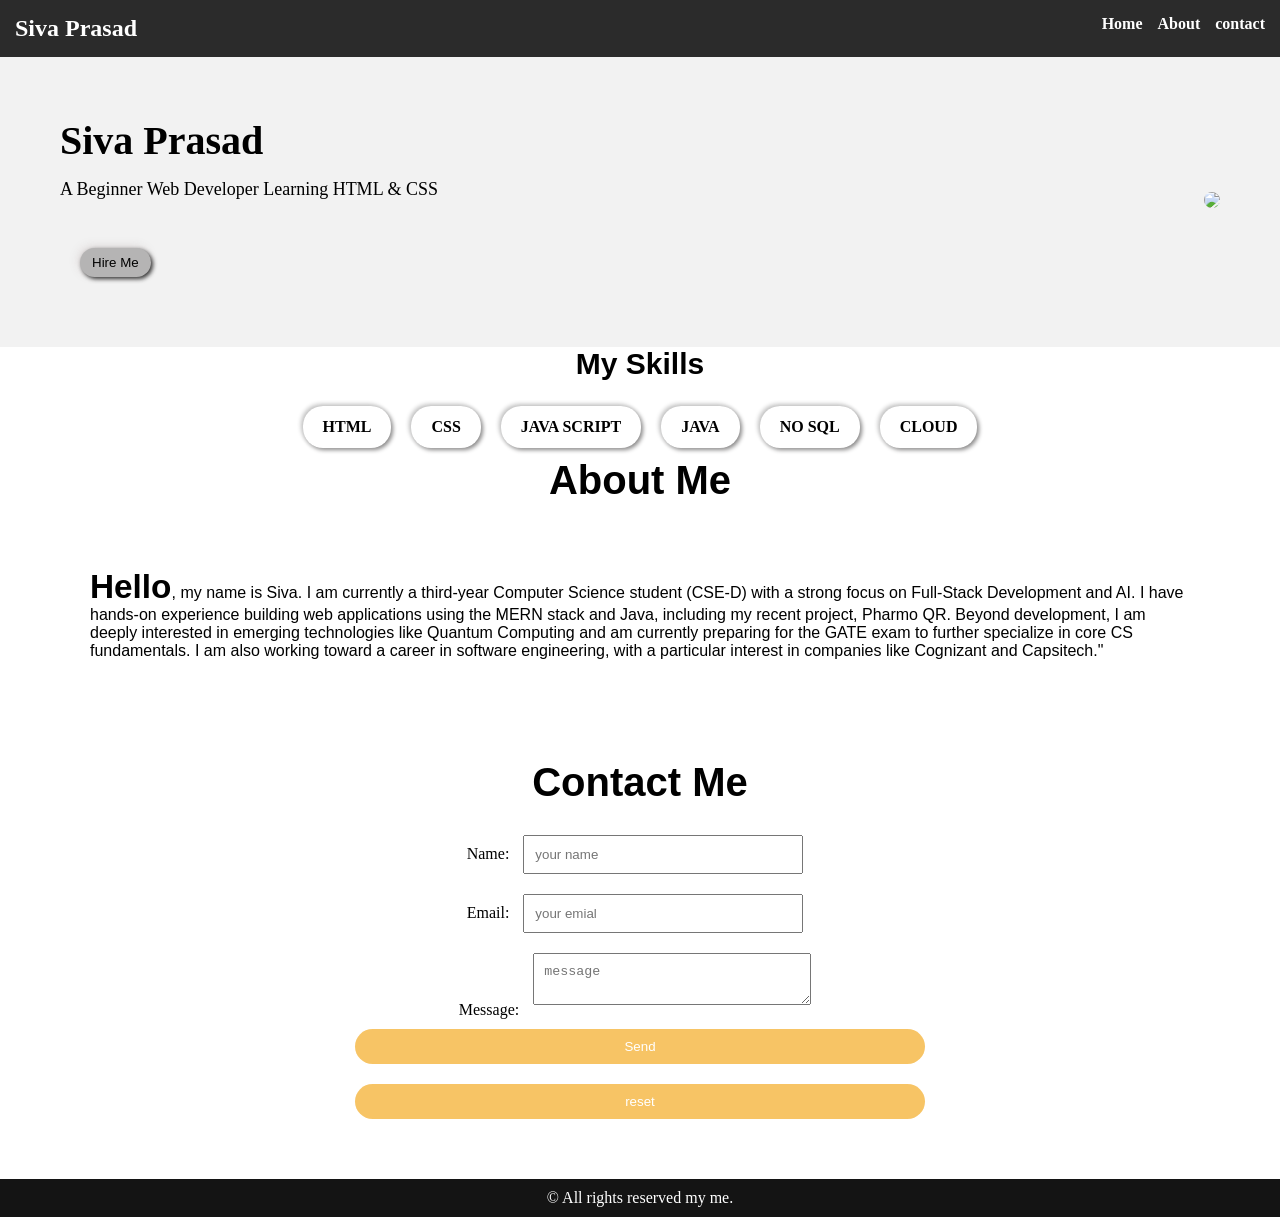
==== index.html @ 54d4130c "Add files via upload" ====
<!DOCTYPE html>
<html lang="en">

<head>
    <meta charset="UTF-8">
    <meta name="viewport" content="width=device-width, initial-scale=1.0">
    <link rel="stylesheet" href="style.css">
    <link rel="icon" type="image/jpg" href="image.png">
    <script src="https://kit.fontawesome.com/2cdc78fa6e.js" crossorigin="anonymous"></script>
    <script src="jscript.js"></script>
    <title>Portfolio</title>
</head>

<body>
    <!--Navbar section-->
    <nav class="navbar">

        <h2 class="nav-logo">
            <i class="fa-regular fa-user"></i>
            Siva Prasad
        </h2>
        <ul><a href="home.html">Home</a>
            <a href="about.html">About</a>
            <a href="contact.html">contact</a>
        </ul>
    </nav>
    <!-- Hero section-->

    <section class="hero">
        <div class="hero_text">
            <h1>Siva Prasad</h1>
            <p>A Beginner Web Developer Learning HTML & CSS</p>
            <section class="sicon">
                <i class="fa-brands fa-facebook"></i>
                <i class="fa-brands fa-discord"></i>
                <i class="fa-brands fa-github"></i>
                <i class="fa-brands fa-square-linkedin"></i>
            </section>
            <button>Hire Me</button>
            <!--Hero section text-->
        </div>
        <div class="hero_img">
            <!--Hero section image-->
            <img src="img.jpg">
        </div>
    </section>
    <section class="skills">
        <h2>My Skills</h2>
        <div class="skill_box">
            <div class="skill">HTML</div>
            <div class="skill">CSS</div>
            <div class="skill">JAVA SCRIPT</div>
            <div class="skill">JAVA</div>
            <div class="skill">NO SQL</div>
            <div class="skill">CLOUD</div>
        </div>
    </section>
    <!--About section-->
    <div class="about">
        <h2>About Me</h2>
        <p><span style="font-size:25pt;font-weight:bolder;font-family:Arial, Helvetica, sans-serif;">Hello</span>, my
            name is Siva. I am currently a third-year
            Computer Science
            student
            (CSE-D) with a
            strong focus on
            Full-Stack Development and AI. I have hands-on experience building web applications using the MERN stack and
            Java, including my recent project, Pharmo QR.

            Beyond development, I am deeply interested in emerging technologies like Quantum Computing and am currently
            preparing for the GATE exam to further specialize in core CS fundamentals. I am also working toward a career
            in software engineering, with a particular interest in companies like Cognizant and Capsitech."</p>
    </div>

    <!--Contact section-->
    <section class="contact">
        <h2>Contact Me</h2>
        <form action="https://formspree.io/f/xkojjzoo" method="POST" class="form">
            <label>Name:
                <input name="name" placeholder="your name" id="name">
            </label><br /><br />
            <label>
                Email:
                <input type="email" name="email" placeholder="your emial">
            </label><br /><br />
            <label>
                Message:
                <textarea name="message" placeholder="message"></textarea>
            </label>
            <!-- your other form fields go here -->
            <button type="submit">Send</button>
            <button type="reset">reset</button>
        </form>
    </section>
</body>
<footer class="footer">
    <p>&copy; All rights reserved my me.</p>
</footer>

</html>
---- style.css ----
* {
    margin: 0;
}

@keyframes text-appear {
    0% {
        opacity: 0;
        transform: translateY(30px);
    }

    100% {
        opacity: 1;
        transform: translateY(0);
    }
}

.navbar {
    color: white;
    background-color: rgba(0, 0, 0, 0.833);
    padding: 15px;
    margin: 0 auto;
    display: flex;
    flex-direction: row;
    justify-content: space-between;
}

.navbar ul {
    display: flex;
    gap: 15px;
}

.navbar a {
    color: white;
    font-weight: bold;
    text-decoration: none;
}

.sicon i {
    font-size: 20px;
    padding: 5px;
}

.sicon i:hover {
    transition: 0.3s;
    transform: scale(1.2);
    color: peachpuff;
}

.hero {
    display: flex;
    padding: 60px;
    flex-wrap: wrap;
    background-color: #f2f2f2;
    justify-content: space-between;
    align-items: center;
    flex-wrap: wrap;
    animation: text-appear 1s ease-in;
}

.hero_text h1 {
    font-size: 40px;
}

.hero_text p {
    margin: 15px 0;
    font-size: 18px;
}

.hero_text button {
    margin: 10px 20px;
    padding: 7px 12px;
    border-radius: 15px;
    background-color: rgb(181, 180, 180);
    border: none;
    box-shadow: 2px 2px 4px rgba(0, 0, 0, 0.774), -2px -2px 8px rgba(218, 212, 212, 0.865);
    animation: ease-in;
}

.hero_text button:hover {
    background-color: peachpuff;
    transform: scale(1.1);
    transition: 0.3s;
}

@keyframes floating {
    0% {
        transform: translate(-10px, 0px);
    }

    15% {
        transform: translate(0px, 10px);
    }

    35% {
        transform: translate(-10px, 0px);
    }

    50% {
        transform: translate(0px, 0px);
    }

    75% {
        transform: translate(0px, -10px);
    }

    100% {
        transform: translate(-10px, 0px);
    }
}

.hero_img img {
    width: 30vw;
    border-radius: 30px;
    animation: floating 5s ease-in-out infinite;
}

.hero_img img:hover {
    opacity: 1;
}

.about {
    padding: 0px 40px;
    text-align: center;
    animation: text-appear 1s ease-in;
}

.about h2 {
    font-size: 40px;
    font-family: 'Segoe UI', Tahoma, Geneva, Verdana, sans-serif;
    margin-bottom: 15px;
}

.about p {
    text-align: left;
    font-family: 'Segoe UI', Tahoma, Geneva, Verdana, sans-serif;
    padding: 50px;
}

.skills {
    animation: fade-in 3s ease-in;
    animation: text-appear 1s ease-in;
}

.skills h2 {
    margin-bottom: 15px;
    font-size: 30px;
    font-family: 'Segoe UI', Tahoma, Geneva, Verdana, sans-serif;
    text-align: center;
}

.skill_box {
    display: flex;
    flex-wrap: wrap;
    padding: 10px 100px;
    text-align: center;
    justify-content: center;
    gap: 20px;
}


.skill_box .skill {
    padding: 12px 20px;
    font-weight: bolder;
    border-radius: 20px;
    box-shadow: -2px -2px 4px rgb(195, 195, 195), 2px 2px 4px rgb(135, 134, 134);
}

.skill:hover {
    color: rgb(0, 30, 255);
    transform: scale(1.1);
    border-radius: 20px;
    display: flex;
    flex-wrap: wrap;
    flex-direction: column;
    text-align: center;
    justify-content: center;
    align-items: center;
    box-shadow: inset -2px -2px 4px rgb(195, 195, 195), 2px 2px 4px rgb(135, 134, 134);
}

.contact h2 {
    text-align: center;
    font-size: 40px;
    font-family: 'Segoe UI', Tahoma, Geneva, Verdana, sans-serif;
    margin-bottom: 20px;
}

.contact {
    padding: 50px;
    display: flex;
    flex-direction: column;
    animation: text-appear 1s ease-in;
}

.contact form {
    width: 50%;
    margin: 0 auto;
    display: flex;
    justify-content: center;
    flex-wrap: wrap;
}

.contact input,
.contact textarea {
    width: 20vw;
    padding: 10px;
    margin: 10px;
}

.contact button {
    margin: 10px;
    width: 100%;
    padding: 10px;
    color: white;
    background-color: rgba(245, 180, 59, 0.783);
    border-radius: 20px;
    border: none;
}

.footer p {
    color: white;
    background: #141414;
    padding: 10px;
    text-align: center;
}
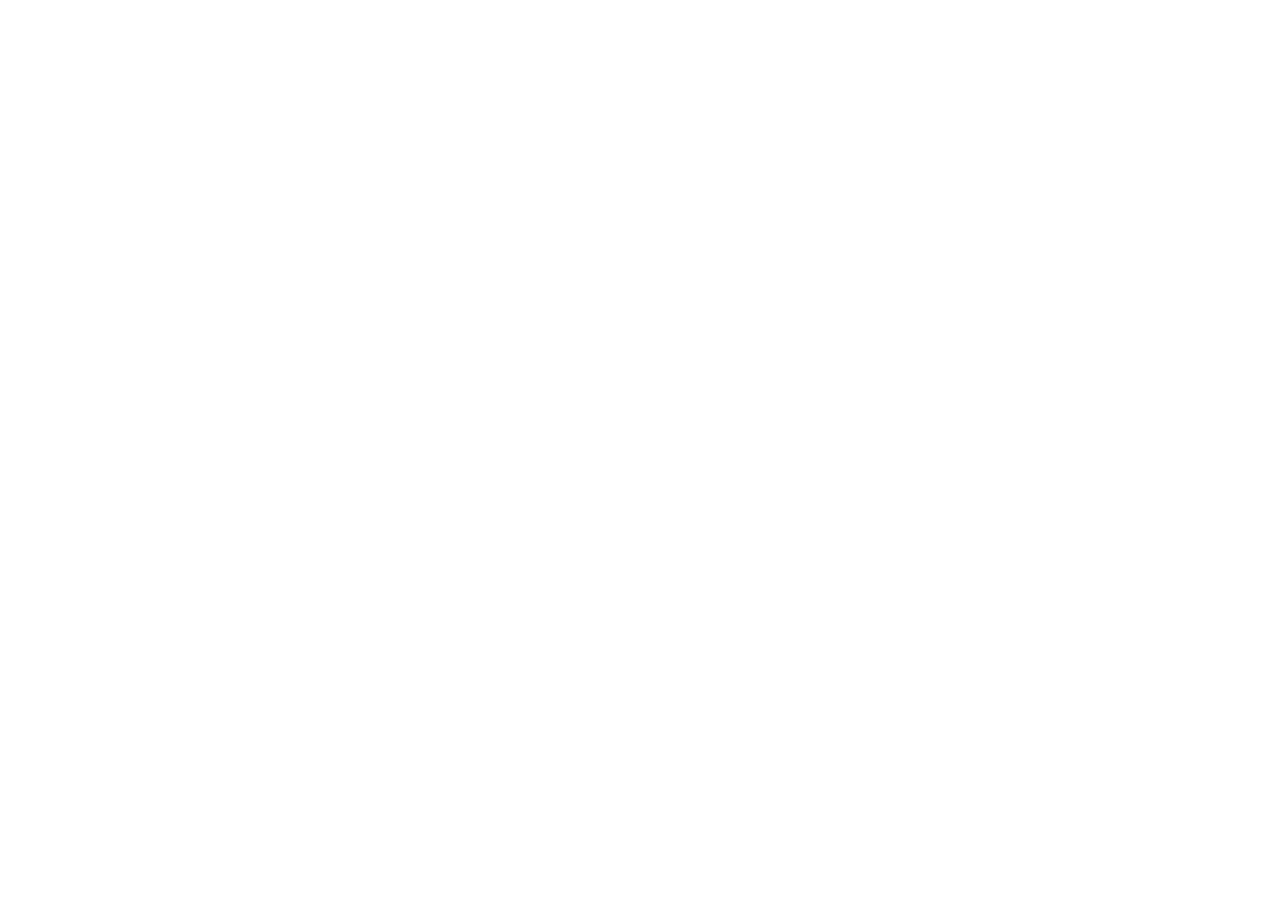
==== commit 6cea40e4: "Add files via upload" ====
--- a/index.html
+++ b/index.html
@@ -1,100 +1,16 @@
-<!DOCTYPE html>
-<html lang="en">
-
-<head>
-    <meta charset="UTF-8">
-    <meta name="viewport" content="width=device-width, initial-scale=1.0">
-    <link rel="stylesheet" href="style.css">
-    <link rel="icon" type="image/jpg" href="image.png">
-    <script src="https://kit.fontawesome.com/2cdc78fa6e.js" crossorigin="anonymous"></script>
-    <script src="jscript.js"></script>
-    <title>Portfolio</title>
-</head>
-
-<body>
-    <!--Navbar section-->
-    <nav class="navbar">
-
-        <h2 class="nav-logo">
-            <i class="fa-regular fa-user"></i>
-            Siva Prasad
-        </h2>
-        <ul><a href="home.html">Home</a>
-            <a href="about.html">About</a>
-            <a href="contact.html">contact</a>
-        </ul>
-    </nav>
-    <!-- Hero section-->
-
-    <section class="hero">
-        <div class="hero_text">
-            <h1>Siva Prasad</h1>
-            <p>A Beginner Web Developer Learning HTML & CSS</p>
-            <section class="sicon">
-                <i class="fa-brands fa-facebook"></i>
-                <i class="fa-brands fa-discord"></i>
-                <i class="fa-brands fa-github"></i>
-                <i class="fa-brands fa-square-linkedin"></i>
-            </section>
-            <button>Hire Me</button>
-            <!--Hero section text-->
-        </div>
-        <div class="hero_img">
-            <!--Hero section image-->
-            <img src="img.jpg">
-        </div>
-    </section>
-    <section class="skills">
-        <h2>My Skills</h2>
-        <div class="skill_box">
-            <div class="skill">HTML</div>
-            <div class="skill">CSS</div>
-            <div class="skill">JAVA SCRIPT</div>
-            <div class="skill">JAVA</div>
-            <div class="skill">NO SQL</div>
-            <div class="skill">CLOUD</div>
-        </div>
-    </section>
-    <!--About section-->
-    <div class="about">
-        <h2>About Me</h2>
-        <p><span style="font-size:25pt;font-weight:bolder;font-family:Arial, Helvetica, sans-serif;">Hello</span>, my
-            name is Siva. I am currently a third-year
-            Computer Science
-            student
-            (CSE-D) with a
-            strong focus on
-            Full-Stack Development and AI. I have hands-on experience building web applications using the MERN stack and
-            Java, including my recent project, Pharmo QR.
-
-            Beyond development, I am deeply interested in emerging technologies like Quantum Computing and am currently
-            preparing for the GATE exam to further specialize in core CS fundamentals. I am also working toward a career
-            in software engineering, with a particular interest in companies like Cognizant and Capsitech."</p>
-    </div>
-
-    <!--Contact section-->
-    <section class="contact">
-        <h2>Contact Me</h2>
-        <form action="https://formspree.io/f/xkojjzoo" method="POST" class="form">
-            <label>Name:
-                <input name="name" placeholder="your name" id="name">
-            </label><br /><br />
-            <label>
-                Email:
-                <input type="email" name="email" placeholder="your emial">
-            </label><br /><br />
-            <label>
-                Message:
-                <textarea name="message" placeholder="message"></textarea>
-            </label>
-            <!-- your other form fields go here -->
-            <button type="submit">Send</button>
-            <button type="reset">reset</button>
-        </form>
-    </section>
-</body>
-<footer class="footer">
-    <p>&copy; All rights reserved my me.</p>
-</footer>
-
+<!doctype html>
+<html lang="en">
+
+<head>
+  <meta charset="UTF-8" />
+  <link rel="icon" type="image/svg+xml" href="/image.png" />
+  <meta name="viewport" content="width=device-width, initial-scale=1.0" />
+  <title>Weather Forecasting</title>
+</head>
+
+<body>
+  <div id="root"></div>
+  <script type="module" src="/src/main.jsx"></script>
+</body>
+
 </html>
